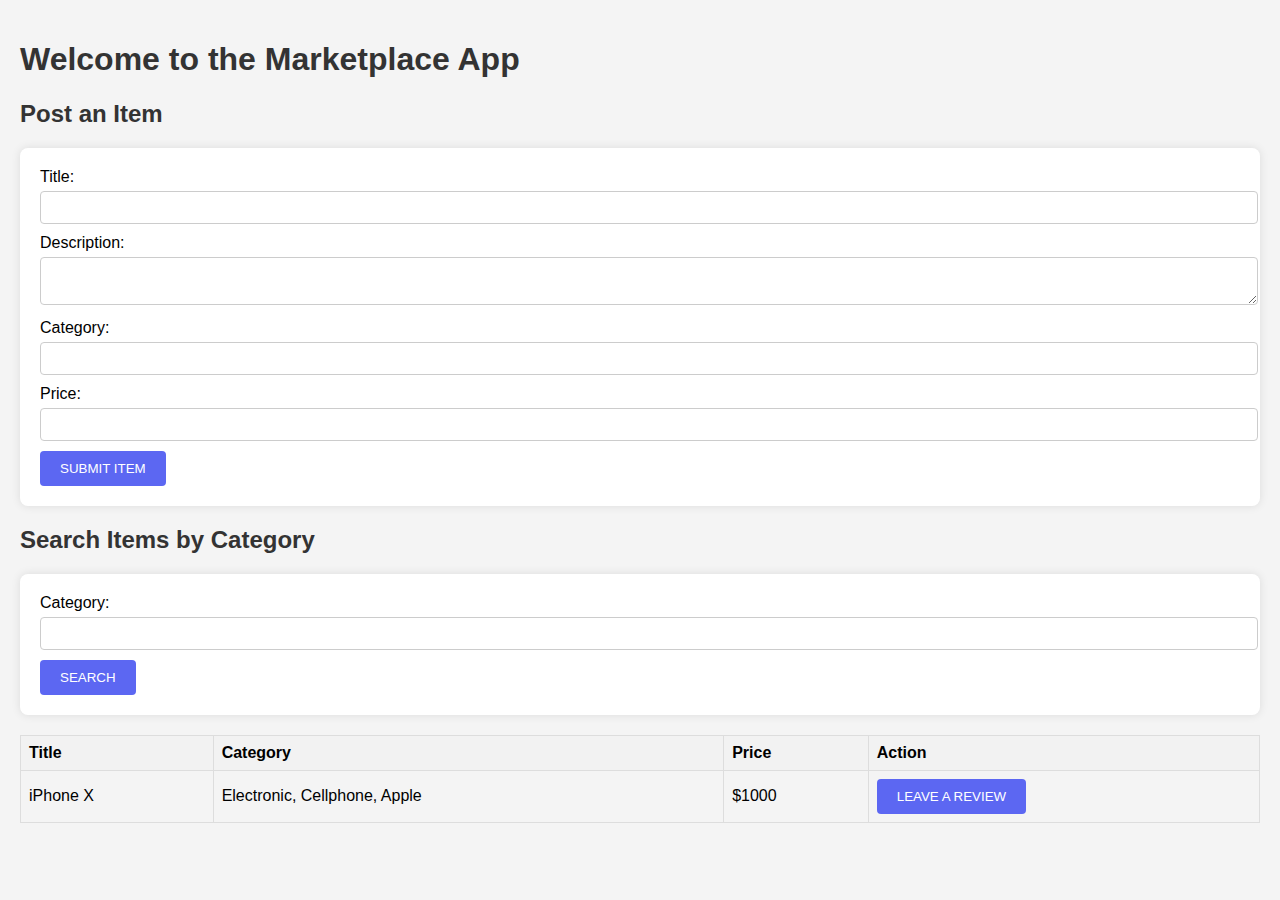
==== templates/form.html @ 64e4368a "adding new page forms" ====
<!DOCTYPE html>
<html lang="en">
<head>
    <meta charset="UTF-8">
    <meta name="viewport" content="width=device-width, initial-scale=1.0">
    <title>Marketplace App</title>
    <link rel="stylesheet" href="form.css">
</head>
<body>
    <h1>Welcome to the Marketplace App</h1>

    <!-- Item Insertion Form -->
    <section>
        <h2>Post an Item</h2>
        <form id="insertItemForm">
            <label for="title">Title:</label>
            <input type="text" id="title" name="title" required><br>
            <label for="description">Description:</label>
            <textarea id="description" name="description" required></textarea><br>
            <label for="category">Category:</label>
            <input type="text" id="category" name="category" required><br>
            <label for="price">Price:</label>
            <input type="number" id="price" name="price" required min="1"><br>
            <button type="submit">Submit Item</button>
        </form>
    </section>

    <!-- Search Form and Results -->
    <section>
        <h2>Search Items by Category</h2>
        <form id="searchForm">
            <label for="searchCategory">Category:</label>
            <input type="text" id="searchCategory" name="category" required>
            <button type="submit">Search</button>
        </form>
        <table id="searchResults">
            <tr>
                <th>Title</th>
                <th>Category</th>
                <th>Price</th>
                <th>Action</th>
            </tr>
            <tr>
                <td>iPhone X</td>
                <td>Electronic, Cellphone, Apple</td>
                <td>$1000</td>
                <td><button onclick="openReviewModal()">Leave a Review</button></td>
            </tr>
            <!-- Add more hardcoded items as needed -->
        </table>
    </section>

    <!-- Modal for Review Submission -->
    <div id="reviewModal" class="modal">
        <div class="modal-content">
            <span class="close" onclick="closeReviewModal()">&times;</span>
            <h2>Submit a Review</h2>
            <form id="reviewForm">
                <label for="itemSelect">Select Item:</label>
                <select id="itemSelect" name="itemSelect" required>
                    <option value="1">iPhone X</option> <!-- Example hardcoded option -->
                </select><br>
                <label for="rating">Rating:</label>
                <select id="rating" name="rating" required>
                    <option value="excellent">Excellent</option>
                    <option value="good">Good</option>
                    <option value="fair">Fair</option>
                    <option value="poor">Poor</option>
                </select><br>
                <label for="reviewDescription">Description:</label>
                <textarea id="reviewDescription" name="reviewDescription" required></textarea><br>
                <button type="submit">Submit Review</button>
            </form>
        </div>
    </div>

    <script>
        function openReviewModal() {
            document.getElementById('reviewModal').style.display = 'block';
        }

        function closeReviewModal() {
            document.getElementById('reviewModal').style.display = 'none';
        }
    </script>
</body>
</html>
---- templates/form.css ----
body {
    font-family: Arial, sans-serif;
    background-color: #f4f4f4;
    margin: 0;
    padding: 20px;
}

h1, h2 {
    color: #333;
}

form {
    background: white;
    padding: 20px;
    border-radius: 8px;
    box-shadow: 0 0 10px rgba(0,0,0,0.1);
}

label {
    display: block;
    margin-bottom: 5px;
}

input[type="text"],
input[type="number"],
select,
textarea {
    width: 100%;
    padding: 8px;
    margin-bottom: 10px;
    border-radius: 4px;
    border: 1px solid #ccc;
}

button {
    background-color: #5c67f2;
    color: white;
    border: none;
    padding: 10px 20px;
    text-transform: uppercase;
    border-radius: 4px;
    cursor: pointer;
}

button:hover {
    background-color: #4a54e1;
}
/* Basic table styling */
table {
    width: 100%;
    border-collapse: collapse;
    margin-top: 20px;
}

th, td {
    border: 1px solid #ddd;
    padding: 8px;
    text-align: left;
}

th {
    background-color: #f2f2f2;
}

/* Modal pop-up styles */
.modal {
    display: none; /* Hidden by default */
    position: fixed; /* Stay in place */
    z-index: 1; /* Sit on top */
    left: 0;
    top: 0;
    width: 100%; /* Full width */
    height: 100%; /* Full height */
    overflow: auto; /* Enable scroll if needed */
    background-color: rgb(0,0,0); /* Fallback color */
    background-color: rgba(0,0,0,0.4); /* Black w/ opacity */
}

/* Modal Content/Box */
.modal-content {
    background-color: #fefefe;
    margin: 15% auto; /* 15% from the top and centered */
    padding: 20px;
    border: 1px solid #888;
    width: 40%; /* Could be more or less, depending on screen size */
    box-shadow: 0 4px 8px 0 rgba(0,0,0,0.2), 0 6px 20px 0 rgba(0,0,0,0.19);
}

/* Close Button */
.close {
    color: #aaa;
    float: right;
    font-size: 28px;
    font-weight: bold;
}

.close:hover,
.close:focus {
    color: black;
    text-decoration: none;
    cursor: pointer;
}
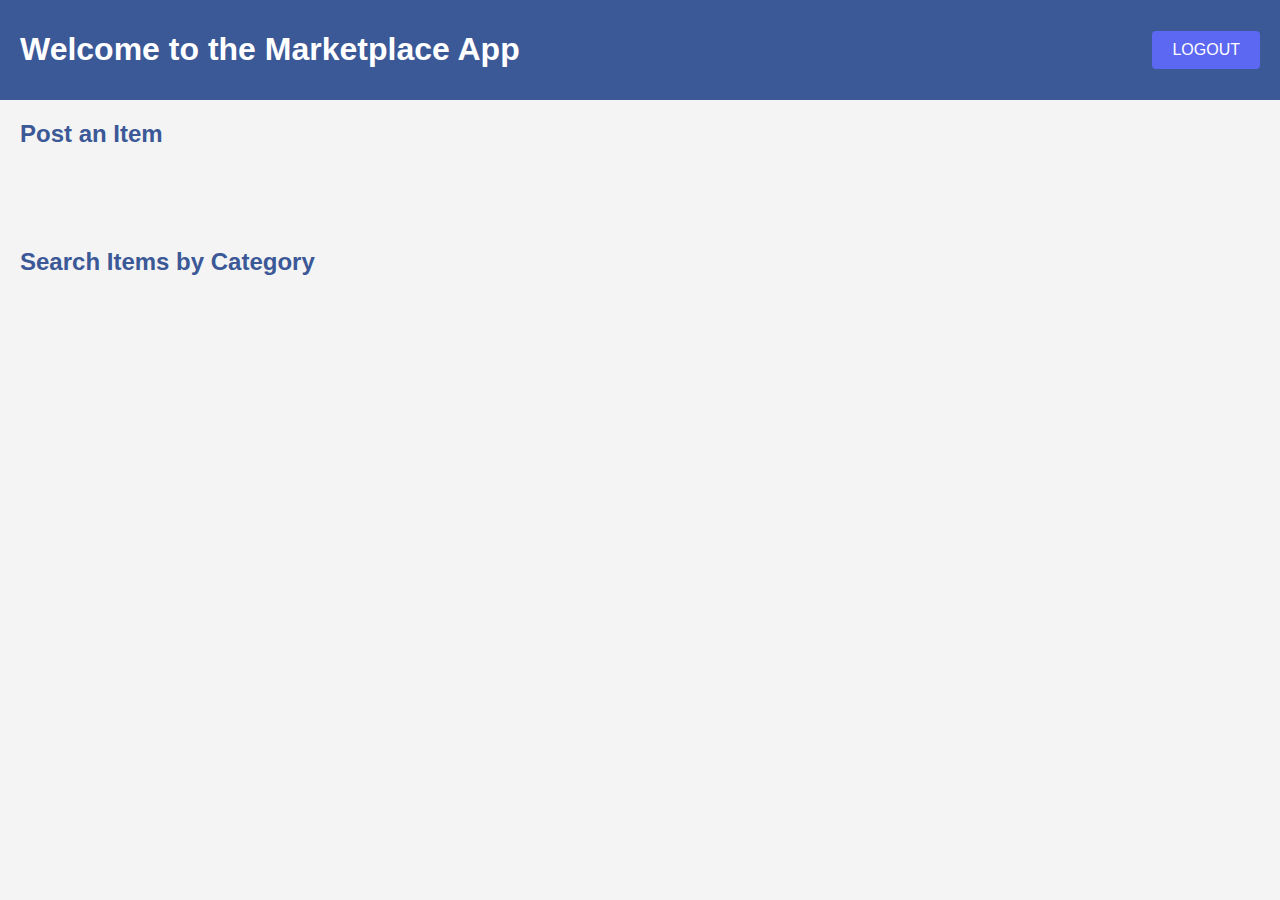
==== commit 5b4de686: "UI update" ====
--- a/templates/form.html
+++ b/templates/form.html
@@ -5,83 +5,28 @@
     <meta name="viewport" content="width=device-width, initial-scale=1.0">
     <title>Marketplace App</title>
     <link rel="stylesheet" href="form.css">
+    <script>
+       function logoutFunction() {
+            // Redirect to the homepage or index page
+            window.location.href = 'index.html';
+        }
+
+    </script>
 </head>
 <body>
-    <h1>Welcome to the Marketplace App</h1>
-
-    <!-- Item Insertion Form -->
+    <header>
+        <h1>Welcome to the Marketplace App</h1>
+        <button id="logout" onclick="logoutFunction()">Logout</button>
+    </header>
+    
+    <!-- Links to Other Pages -->
     <section>
-        <h2>Post an Item</h2>
-        <form id="insertItemForm">
-            <label for="title">Title:</label>
-            <input type="text" id="title" name="title" required><br>
-            <label for="description">Description:</label>
-            <textarea id="description" name="description" required></textarea><br>
-            <label for="category">Category:</label>
-            <input type="text" id="category" name="category" required><br>
-            <label for="price">Price:</label>
-            <input type="number" id="price" name="price" required min="1"><br>
-            <button type="submit">Submit Item</button>
-        </form>
+        <h2><a href="postitem.html" style="text-decoration: none; color: inherit;">Post an Item</a></h2>
     </section>
 
-    <!-- Search Form and Results -->
     <section>
-        <h2>Search Items by Category</h2>
-        <form id="searchForm">
-            <label for="searchCategory">Category:</label>
-            <input type="text" id="searchCategory" name="category" required>
-            <button type="submit">Search</button>
-        </form>
-        <table id="searchResults">
-            <tr>
-                <th>Title</th>
-                <th>Category</th>
-                <th>Price</th>
-                <th>Action</th>
-            </tr>
-            <tr>
-                <td>iPhone X</td>
-                <td>Electronic, Cellphone, Apple</td>
-                <td>$1000</td>
-                <td><button onclick="openReviewModal()">Leave a Review</button></td>
-            </tr>
-            <!-- Add more hardcoded items as needed -->
-        </table>
+        <h2><a href="search.html" style="text-decoration: none; color: inherit;">Search Items by Category</a></h2>
     </section>
 
-    <!-- Modal for Review Submission -->
-    <div id="reviewModal" class="modal">
-        <div class="modal-content">
-            <span class="close" onclick="closeReviewModal()">&times;</span>
-            <h2>Submit a Review</h2>
-            <form id="reviewForm">
-                <label for="itemSelect">Select Item:</label>
-                <select id="itemSelect" name="itemSelect" required>
-                    <option value="1">iPhone X</option> <!-- Example hardcoded option -->
-                </select><br>
-                <label for="rating">Rating:</label>
-                <select id="rating" name="rating" required>
-                    <option value="excellent">Excellent</option>
-                    <option value="good">Good</option>
-                    <option value="fair">Fair</option>
-                    <option value="poor">Poor</option>
-                </select><br>
-                <label for="reviewDescription">Description:</label>
-                <textarea id="reviewDescription" name="reviewDescription" required></textarea><br>
-                <button type="submit">Submit Review</button>
-            </form>
-        </div>
-    </div>
-
-    <script>
-        function openReviewModal() {
-            document.getElementById('reviewModal').style.display = 'block';
-        }
-
-        function closeReviewModal() {
-            document.getElementById('reviewModal').style.display = 'none';
-        }
-    </script>
 </body>
 </html>
--- a/templates/form.css
+++ b/templates/form.css
@@ -2,11 +2,69 @@
     font-family: Arial, sans-serif;
     background-color: #f4f4f4;
     margin: 0;
-    padding: 20px;
+    padding: 20px; /* Adjusted to apply padding to all sides */
+    box-sizing: border-box; /* Ensures padding does not add to width */
 }
 
-h1, h2 {
-    color: #333;
+header {
+    background-color: #3b5897;
+    color: white;
+    padding: 10px 20px;
+    text-align: center;
+    width: 100%;
+    position: fixed;
+    top: 0;
+    left: 0;
+    right: 0;
+    z-index: 1000;
+    display: flex;
+    justify-content: space-between;
+    align-items: center;
+    box-sizing: border-box;
+}
+
+#logout {
+    cursor: pointer;
+    font-size: 16px;
+}
+
+#logout:hover {
+    text-decoration: underline;
+}
+
+main {
+    padding: 20px;
+    margin-top: 100px; /* Adjusted based on the fixed header height */
+    margin-bottom: 60px; /* Additional space for the footer */
+}
+
+footer {
+    background-color: #f2f2f2;
+    color: #666;
+    text-align: center;
+    padding: 10px 20px;
+    position: fixed;
+    bottom: 0;
+    left: 0;
+    right: 0;
+    z-index: 1000;
+}
+section{
+    margin-top: 100px;
+}
+
+h1 {
+    color: #ffffff;
+    
+}
+
+h2 {
+    color: #3b5897;
+    cursor: pointer;
+}
+
+h2:hover {
+    text-decoration: underline;
 }
 
 form {
@@ -45,7 +103,7 @@
 button:hover {
     background-color: #4a54e1;
 }
-/* Basic table styling */
+
 table {
     width: 100%;
     border-collapse: collapse;
@@ -62,7 +120,6 @@
     background-color: #f2f2f2;
 }
 
-/* Modal pop-up styles */
 .modal {
     display: none; /* Hidden by default */
     position: fixed; /* Stay in place */
@@ -72,11 +129,9 @@
     width: 100%; /* Full width */
     height: 100%; /* Full height */
     overflow: auto; /* Enable scroll if needed */
-    background-color: rgb(0,0,0); /* Fallback color */
     background-color: rgba(0,0,0,0.4); /* Black w/ opacity */
 }
 
-/* Modal Content/Box */
 .modal-content {
     background-color: #fefefe;
     margin: 15% auto; /* 15% from the top and centered */
@@ -86,7 +141,6 @@
     box-shadow: 0 4px 8px 0 rgba(0,0,0,0.2), 0 6px 20px 0 rgba(0,0,0,0.19);
 }
 
-/* Close Button */
 .close {
     color: #aaa;
     float: right;
@@ -100,3 +154,8 @@
     text-decoration: none;
     cursor: pointer;
 }
+
+div[id$="Section"] {
+    transition: all 0.3s ease-in-out;
+}
+
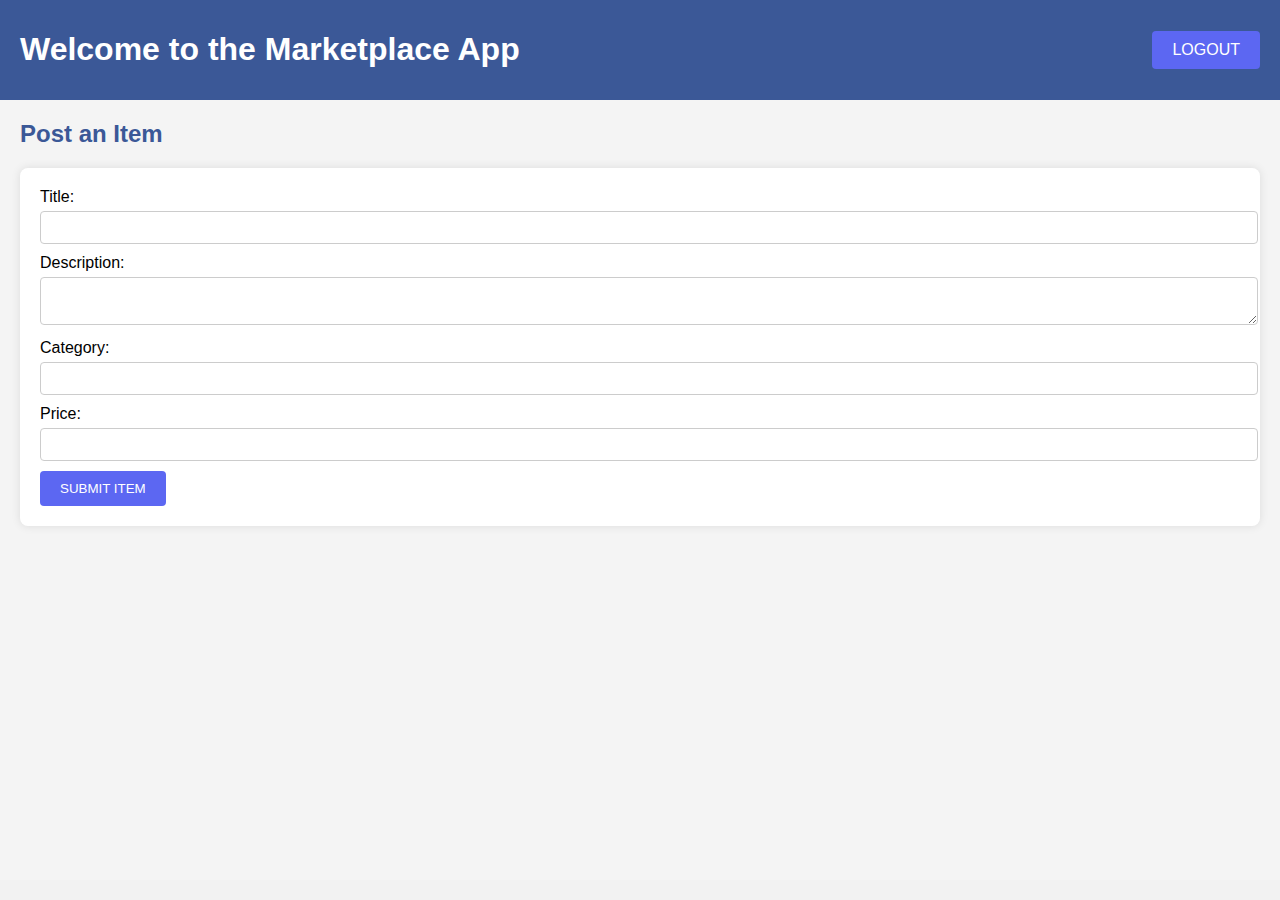
==== commit 957b70bf: "Update form.html" ====
--- a/templates/form.html
+++ b/templates/form.html
@@ -3,15 +3,8 @@
 <head>
     <meta charset="UTF-8">
     <meta name="viewport" content="width=device-width, initial-scale=1.0">
-    <title>Marketplace App</title>
-    <link rel="stylesheet" href="form.css">
-    <script>
-       function logoutFunction() {
-            // Redirect to the homepage or index page
-            window.location.href = 'index.html';
-        }
-
-    </script>
+    <title>Post an Item - Marketplace App</title>
+    <link rel="stylesheet" href="../static/form.css">
 </head>
 <body>
     <header>
@@ -19,14 +12,49 @@
         <button id="logout" onclick="logoutFunction()">Logout</button>
     </header>
     
-    <!-- Links to Other Pages -->
+    <!-- Item Insertion Form -->
     <section>
-        <h2><a href="postitem.html" style="text-decoration: none; color: inherit;">Post an Item</a></h2>
+        <h2>Post an Item</h2>
+        <form id="insertItemForm" action="/postitem" method="POST" onsubmit="event.preventDefault(); postItem();">
+            <label for="title">Title:</label>
+            <input type="text" id="title" name="title" required><br>
+            <label for="description">Description:</label>
+            <textarea id="description" name="description" required></textarea><br>
+            <label for="category">Category:</label>
+            <input type="text" id="category" name="category" required><br>
+            <label for="price">Price:</label>
+            <input type="number" id="price" name="price" required min="1"><br>
+            <button type="submit">Submit Item</button>
+        </form>
+
     </section>
 
-    <section>
-        <h2><a href="search.html" style="text-decoration: none; color: inherit;">Search Items by Category</a></h2>
-    </section>
+    <!-- Success Modal with a unique name -->
+    <div id="successmodal" class="modal">
+        <div class="modal-content">
+            <h2>Success, item has been posted!</h2>
+            <button onclick="window.location.href='postitem';">Post Another Item</button>
+            <button onclick="window.location.href='/postitem';">Main Menu</button>
+        </div>
+    </div>
+    
 
+    <footer>
+        <!-- Footer content here -->
+    </footer>
+
+    <script>
+        function postItem() {
+            console.log("Item posted");
+            document.getElementById('successmodal').style.display = 'block';  // Make sure the ID matches the one in HTML
+        }
+
+
+        function logoutFunction() {
+            // Redirect to the homepage or index page
+            window.location.href = '/';
+        }
+
+    </script>
 </body>
 </html>
--- a/static/form.css
+++ b/static/form.css
@@ -0,0 +1,161 @@
+body {
+    font-family: Arial, sans-serif;
+    background-color: #f4f4f4;
+    margin: 0;
+    padding: 20px; /* Adjusted to apply padding to all sides */
+    box-sizing: border-box; /* Ensures padding does not add to width */
+}
+
+header {
+    background-color: #3b5897;
+    color: white;
+    padding: 10px 20px;
+    text-align: center;
+    width: 100%;
+    position: fixed;
+    top: 0;
+    left: 0;
+    right: 0;
+    z-index: 1000;
+    display: flex;
+    justify-content: space-between;
+    align-items: center;
+    box-sizing: border-box;
+}
+
+#logout {
+    cursor: pointer;
+    font-size: 16px;
+}
+
+#logout:hover {
+    text-decoration: underline;
+}
+
+main {
+    padding: 20px;
+    margin-top: 100px; /* Adjusted based on the fixed header height */
+    margin-bottom: 60px; /* Additional space for the footer */
+}
+
+footer {
+    background-color: #f2f2f2;
+    color: #666;
+    text-align: center;
+    padding: 10px 20px;
+    position: fixed;
+    bottom: 0;
+    left: 0;
+    right: 0;
+    z-index: 1000;
+}
+section{
+    margin-top: 100px;
+}
+
+h1 {
+    color: #ffffff;
+    
+}
+
+h2 {
+    color: #3b5897;
+    cursor: pointer;
+}
+
+h2:hover {
+    text-decoration: underline;
+}
+
+form {
+    background: white;
+    padding: 20px;
+    border-radius: 8px;
+    box-shadow: 0 0 10px rgba(0,0,0,0.1);
+}
+
+label {
+    display: block;
+    margin-bottom: 5px;
+}
+
+input[type="text"],
+input[type="number"],
+select,
+textarea {
+    width: 100%;
+    padding: 8px;
+    margin-bottom: 10px;
+    border-radius: 4px;
+    border: 1px solid #ccc;
+}
+
+button {
+    background-color: #5c67f2;
+    color: white;
+    border: none;
+    padding: 10px 20px;
+    text-transform: uppercase;
+    border-radius: 4px;
+    cursor: pointer;
+}
+
+button:hover {
+    background-color: #4a54e1;
+}
+
+table {
+    width: 100%;
+    border-collapse: collapse;
+    margin-top: 20px;
+}
+
+th, td {
+    border: 1px solid #ddd;
+    padding: 8px;
+    text-align: left;
+}
+
+th {
+    background-color: #f2f2f2;
+}
+
+.modal {
+    display: none; /* Hidden by default */
+    position: fixed; /* Stay in place */
+    z-index: 1; /* Sit on top */
+    left: 0;
+    top: 0;
+    width: 100%; /* Full width */
+    height: 100%; /* Full height */
+    overflow: auto; /* Enable scroll if needed */
+    background-color: rgba(0,0,0,0.4); /* Black w/ opacity */
+}
+
+.modal-content {
+    background-color: #fefefe;
+    margin: 15% auto; /* 15% from the top and centered */
+    padding: 20px;
+    border: 1px solid #888;
+    width: 40%; /* Could be more or less, depending on screen size */
+    box-shadow: 0 4px 8px 0 rgba(0,0,0,0.2), 0 6px 20px 0 rgba(0,0,0,0.19);
+}
+
+.close {
+    color: #aaa;
+    float: right;
+    font-size: 28px;
+    font-weight: bold;
+}
+
+.close:hover,
+.close:focus {
+    color: black;
+    text-decoration: none;
+    cursor: pointer;
+}
+
+div[id$="Section"] {
+    transition: all 0.3s ease-in-out;
+}
+
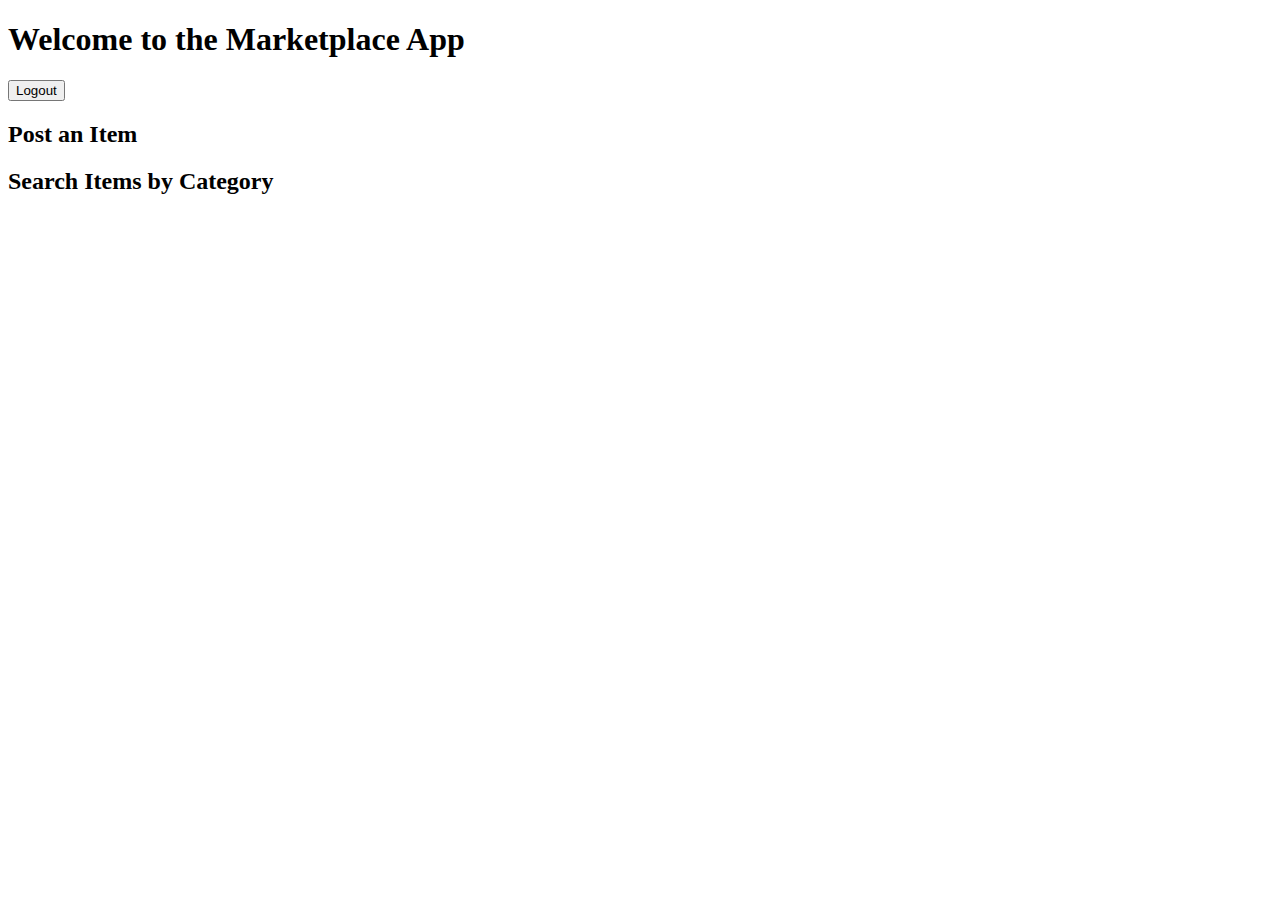
==== commit 69b23f6b: "Update form.html" ====
--- a/templates/form.html
+++ b/templates/form.html
@@ -3,8 +3,15 @@
 <head>
     <meta charset="UTF-8">
     <meta name="viewport" content="width=device-width, initial-scale=1.0">
-    <title>Post an Item - Marketplace App</title>
-    <link rel="stylesheet" href="../static/form.css">
+    <title>Marketplace App</title>
+    <link rel="stylesheet" href="static/form.css">
+    <script>
+       function logoutFunction() {
+            // Redirect to the homepage or index page
+            window.location.href = 'index.html';
+        }
+
+    </script>
 </head>
 <body>
     <header>
@@ -12,49 +19,14 @@
         <button id="logout" onclick="logoutFunction()">Logout</button>
     </header>
     
-    <!-- Item Insertion Form -->
+    <!-- Links to Other Pages -->
     <section>
-        <h2>Post an Item</h2>
-        <form id="insertItemForm" action="/postitem" method="POST" onsubmit="event.preventDefault(); postItem();">
-            <label for="title">Title:</label>
-            <input type="text" id="title" name="title" required><br>
-            <label for="description">Description:</label>
-            <textarea id="description" name="description" required></textarea><br>
-            <label for="category">Category:</label>
-            <input type="text" id="category" name="category" required><br>
-            <label for="price">Price:</label>
-            <input type="number" id="price" name="price" required min="1"><br>
-            <button type="submit">Submit Item</button>
-        </form>
-
+        <h2><a href="postitem.html" style="text-decoration: none; color: inherit;">Post an Item</a></h2>
     </section>
 
-    <!-- Success Modal with a unique name -->
-    <div id="successmodal" class="modal">
-        <div class="modal-content">
-            <h2>Success, item has been posted!</h2>
-            <button onclick="window.location.href='postitem';">Post Another Item</button>
-            <button onclick="window.location.href='/postitem';">Main Menu</button>
-        </div>
-    </div>
-    
+    <section>
+        <h2><a href="search.html" style="text-decoration: none; color: inherit;">Search Items by Category</a></h2>
+    </section>
 
-    <footer>
-        <!-- Footer content here -->
-    </footer>
-
-    <script>
-        function postItem() {
-            console.log("Item posted");
-            document.getElementById('successmodal').style.display = 'block';  // Make sure the ID matches the one in HTML
-        }
-
-
-        function logoutFunction() {
-            // Redirect to the homepage or index page
-            window.location.href = '/';
-        }
-
-    </script>
 </body>
 </html>
